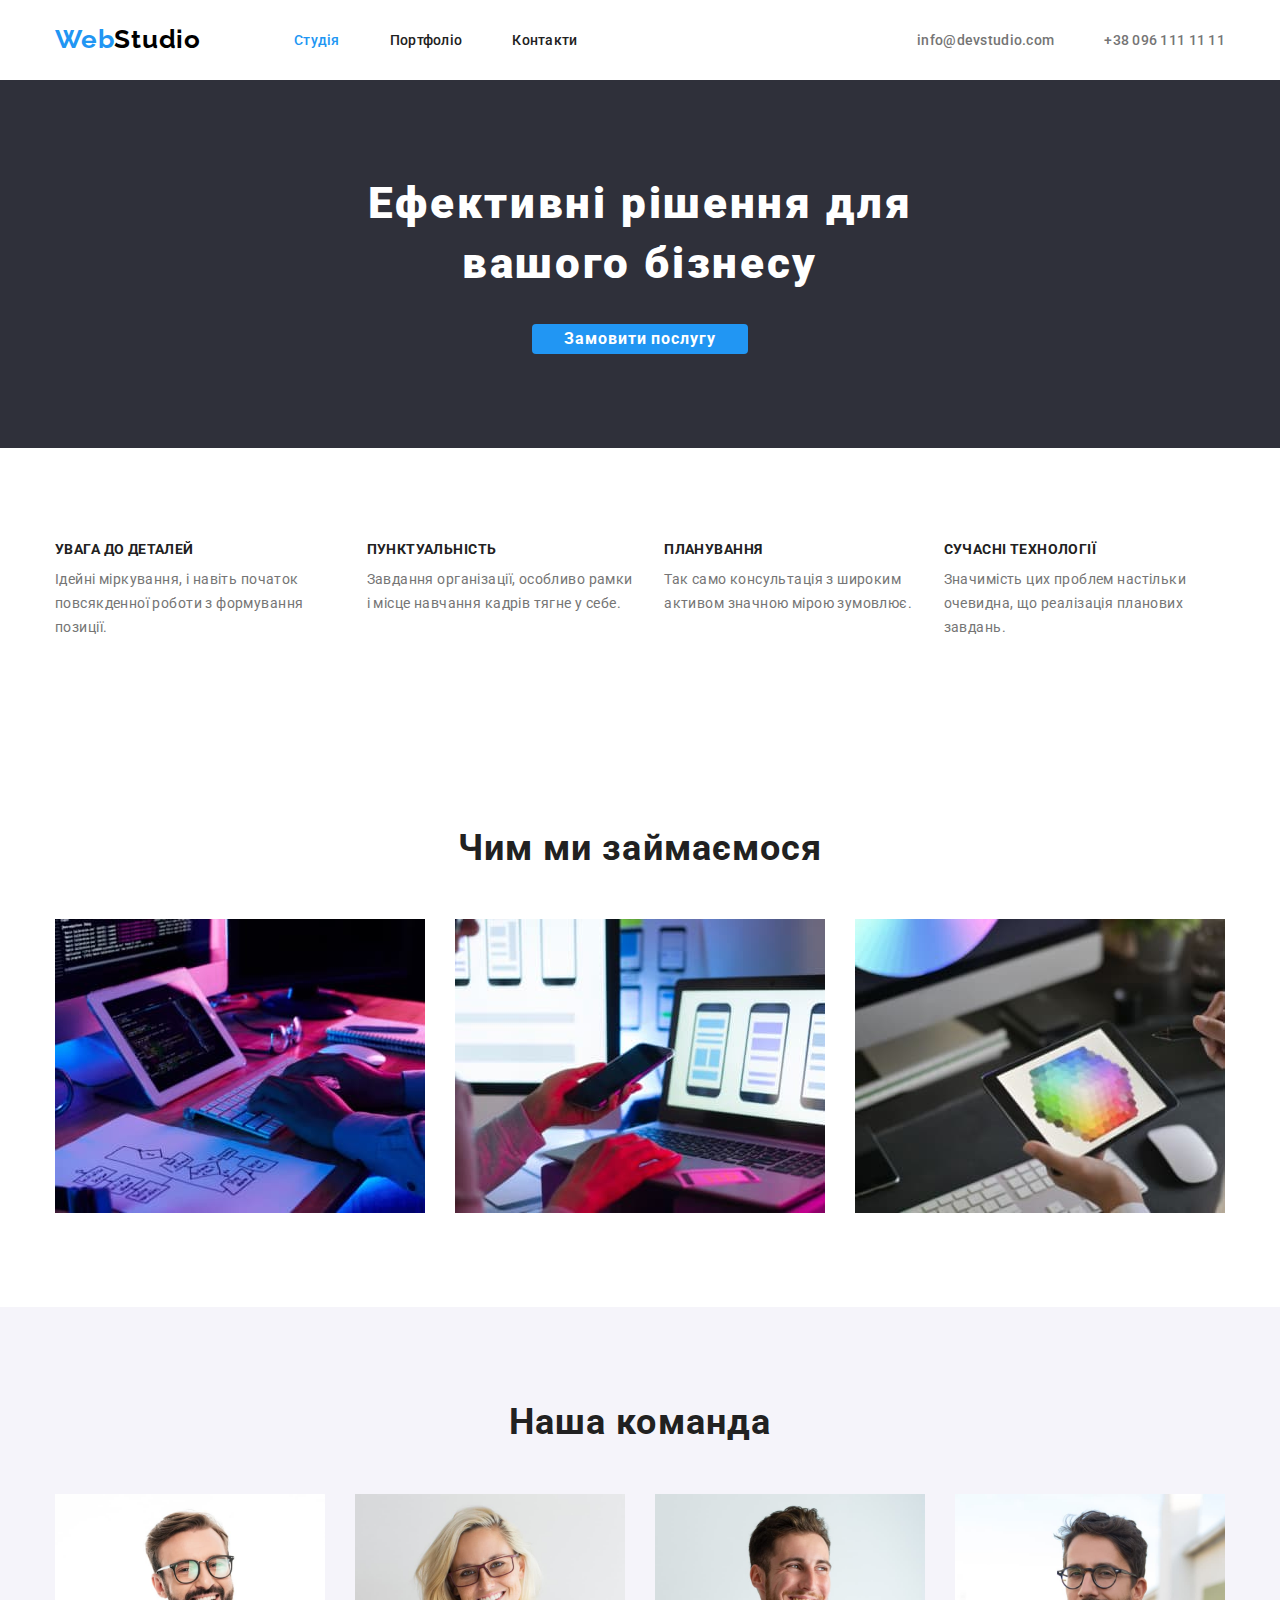
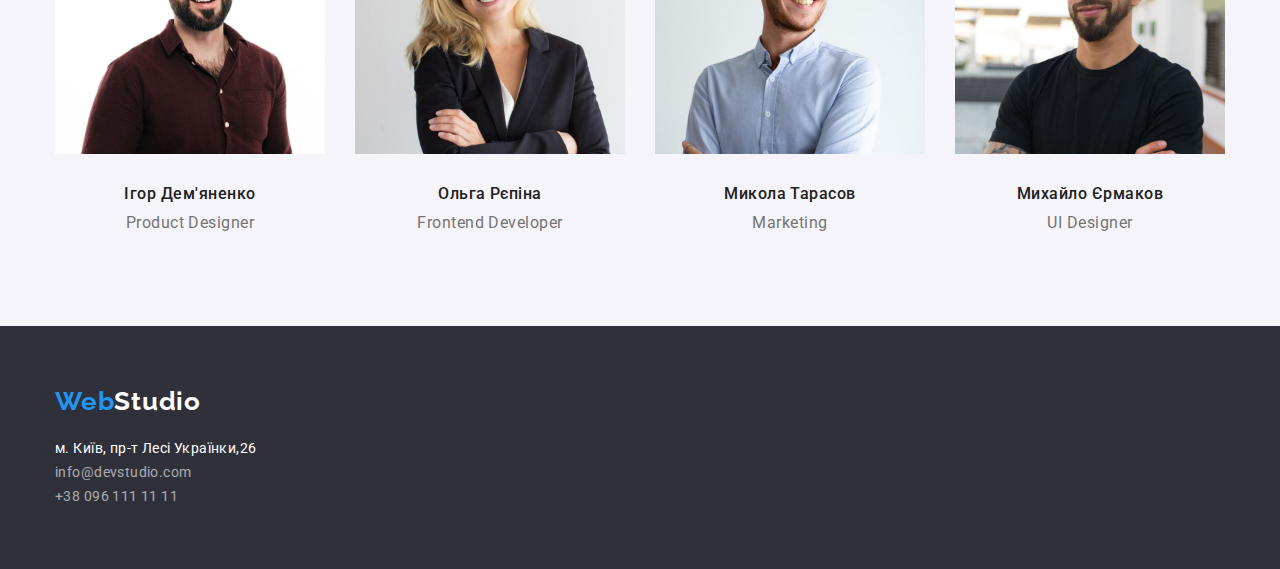
==== index.html @ e22659d8 "hw-03" ====
<!DOCTYPE html>
<html lang="uk">
<head>
    <meta charset="UTF-8">
    <meta http-equiv="X-UA-Compatible" content="IE=edge">
    <meta name="viewport" content="width=device-width, initial-scale=1.0">
    <title>WebStudio</title>
    <link rel="preconnect" href="https://fonts.googleapis.com"> 
    <link rel="preconnect" href="https://fonts.gstatic.com" crossorigin> 
    <link href="https://fonts.googleapis.com/css2?family=Raleway:wght@700&family=Roboto:wght@400;500;700;900&display=swap" rel="stylesheet">
    <link rel="stylesheet" href="https://cdnjs.cloudflare.com/ajax/libs/modern-normalize/1.1.0/modern-normalize.css">
    <link rel="stylesheet" href="css/styles.css">
</head>
<body>
    <header class="page-header">
        <div class="container header-container">
            <a class="logo link" href="./index.html">
                Web<span class="accent">Studio</span> 
            </a>
            <nav class="page-nav">
                <ul class="menu list">
                  <li class="menu-item"><a class="menu-link link current" href="#">Студія</a></li>
                  <li class="menu-item"><a class="menu-link link" href="./portfolio.html">Портфоліо</a></li>
                  <li class="menu-item"><a class="menu-link link" href="#">Контакти</a></li>
                </ul>
            </nav>
            <ul class="contacts list">
                <li class="contacts-item"><a class="contacts-mail link" href="mailto:info@devstudio.com">info@devstudio.com</a></li>
                <li class="contacts-item"><a class="contacts-tel link" href="tel:+380961111111">+38 096 111 11 11</a></li>
            </ul>
        </div>
    </header>

    <main class="page-main">
      
        <section class="page-main-hero">
            <div class="container">
               
                <h1 class="page-main-head">Ефективні рішення для вашого бізнесу</h1>
                <button class="page-main-button" type="button">Замовити послугу</button>
             
            </div>
        </section>
       
    </main>

    <section class="advantages-section">
        <div class="container">
            <h2 class="visually-hidden">Наші переваги</h2>
            <ul class="advantages-list list">
                <li class="advantages-item">
                    <h3 class="advantages-item-title">УВАГА ДО ДЕТАЛЕЙ</h3>
                    <p class="advantages-item-paragraph">Ідейні міркування, і навіть початок повсякденної роботи з формування позиції.

                    </p>
                </li>
                <li class="advantages-item">
                    <h3 class="advantages-item-title">ПУНКТУАЛЬНІСТЬ</h3>
                    <p class="advantages-item-paragraph">Завдання організації, особливо рамки і місце навчання кадрів тягне у себе.

                    </p>
                </li>
                <li class="advantages-item">
                    <h3 class="advantages-item-title">ПЛАНУВАННЯ</h3>
                    <p class="advantages-item-paragraph">Так само консультація з широким активом значною мірою зумовлює.

                    </p>
                </li>
                <li class="advantages-item">
                    <h3 class="advantages-item-title">СУЧАСНІ ТЕХНОЛОГІЇ</h3>
                    <p class="advantages-item-paragraph">Значимість цих проблем настільки очевидна, що реалізація планових завдань.

                    </p>
                </li>
            </ul>
        </div>
    </section>

    <section class="gallery">
       <h2 class="gallery-head">Чим ми займаємося</h2>
        <div class="container gallery-container">
            <ul class="gallery-list list">
                <li class="gallery-list-item"><img class="gallery-list-img" src="images/img.jpg" alt="фото1" width="370"/></li>
                <li class="gallery-list-item"><img class="gallery-list-img" src="images/img-2.jpg" alt="фото2" width="370"/></li>
                <li class="gallery-list-item"><img class="gallery-list-img" src="images/img-3.jpg" alt="фото3" width="370"/></li>
            </ul>
        </div>
    </section>

    <section class="section-team">
        <div class="container">
            <h2 class="section-team-head">Наша команда</h2>
            <ul class="section-team-list list">
                <li class="section-team-item">
                    <img class="section-team-img" src="images/photo.jpg" alt="Ігор Дем'яненко" width="270"/>
                    <h3 class="section-team-name">Ігор Дем'яненко</h3>
                    <p class="section-team-profession">Product Designer</p>
                </li>
                <li class="section-team-item">
                    <img class="section-team-img" src="images/photo-2.jpg" alt="Ольга Рєпіна" width="270"/>
                    <h3 class="section-team-name">Ольга Рєпіна</h3>
                    <p class="section-team-profession">Frontend Developer</p>
                </li>
                <li class="section-team-item">
                    <img class="section-team-img" src="images/photo-3.jpg" alt="Микола Тарасов" width="270"/>
                    <h3 class="section-team-name">Микола Тарасов</h3>
                    <p class="section-team-profession">Marketing</p>
                </li>
                <li class="section-team-item">
                    <img class="section-team-img" src="images/photo-4.jpg" alt="Михайло Єрмаков" width="270"/>
                    <h3 class="section-team-name">Михайло Єрмаков</h3>
                    <p class="section-team-profession">UI Designer</p>
                </li>
            </ul>
        </div>
    </section>

    <footer class="page-footer">
        <div class="container">
            <a class="logo-footer link" href="./index.html">
                Web<span class="logo-footer-accent">Studio</span>
            </a>
            
            <address class="page-footer-adress">
                <ul class="page-footer-list list">
                    <li class="page-footer-item"><a class="page-footer-map link" href="https://goo.gl/maps/fyVQW1wVVdpxyoAL6" target="_blank"  rel="noopener noreferrer" >м. Київ, пр-т Лесі Українки,26</a></li>
                    <li class="page-footer-item"><a class="page-footer-mail link" href="mailto:info@devstudio.com">info@devstudio.com</a></li>
                    <li class="page-footer-item"><a class="page-footer-tel link" href="tel:+380961111111">+38 096 111 11 11</a></li>
                </ul>
            </address>
        </div>
    </footer>
    
    
</body>
</html>
---- css/styles.css ----
:root{
 --primary-font:'Roboto', sans-serif;
 --secondary-font:'Raleway', sans-serif;
 --primary-text-color:#212121;
 --secondary-text-color:#757575;
 --primary-text-color-theme-dark:#FFFFFF;
 --accent-color:#2196F3;

}

.link{
 text-decoration: none;
}

.list{
 list-style: none;
}

img{
 display: block;
 max-width: 100%;
 height: auto;
}

button{
    font-family: inherit;
    cursor: pointer;
    padding: 0;
    margin: 0;
}

ul{
    margin-top: 0;
    margin-bottom: 0;
    padding-left: 0;
    padding-inline-start: 0;
}

h1,
h2,
h3,
h4,
h5,
h6 {
    margin: 0;
}
p {
    margin: 0;
}
address {
    font-style: normal;
}
section{
    padding-top:94px;
    padding-bottom: 94px;
}

body{
    font-family: var(--primary-font);
    color: var(--primary-text-color);
}
/* --header! */

.container{
    width: 1200px;
    margin-left: auto;
    margin-right: auto;
    padding-left: 15px;
    padding-right: 15px;
}

.header-container{
    display: flex;
    justify-content: center;
    align-items: center;
}

.logo{
    font-family:var(--secondary-font);
    font-weight: 700;
    font-size: 26px;
    line-height: 1.2;
    letter-spacing: 0.03em;
    color:#2196F3;
    display: inline-block;
    padding-top: 24px;
    padding-bottom: 25px;
    margin-right: 93px;
    

}

.accent{
    color:#000000;
}

.menu{
    display: flex;
    gap: 50px;
    margin: 0;

}

.menu-item{
    font-size: 14px;
}

.menu-link{
    font-weight: 500;
    font-size: 14px;
    line-height: 1.14;
    letter-spacing: 0.02em;
    color: var(--primary-text-color);
}


.current{
    color: var(--accent-color);
}

.menu-link:focus,
.menu-link:hover {
    color:var(--accent-color);
}

.contacts{
    display: flex;
    gap: 50px;
    margin-left:auto;
} 

.contacts-item{
    font-size: 14px;
}

.contacts-mail{
    font-weight: 500;
    font-size: 14px;
    line-height: 1.14;
    letter-spacing: 0.02em;
    color: var(--secondary-text-color);
}

.contacts-mail:focus,
.contacts-mail:hover {
    color: var(--accent-color);
}

.contacts-tel{    
    font-weight: 500;
    font-size: 14px;
    line-height: 1.14;
    letter-spacing: 0.02em;
    color: var(--secondary-text-color);

}

.contacts-tel:focus,
.contacts-tel:hover {
    color: var(--accent-color);
}

/* --main */
.page-main{
    background-color: #2F303A;
}



.page-main-head{
    font-weight: 900;
    font-size: 44px;
    line-height: 1.36;
    letter-spacing: 0.06em;
    margin:auto ;
    width: 696px;
    text-align: center;
    color:var(--primary-text-color-theme-dark);
}

.page-main-button{
    font-weight: 700;
    font-size: 16px;
    line-height: 1.88;
    letter-spacing: 0.06em;
    width: 216px;
    margin:auto;
    margin-top: 30px;
    background-color: var(--accent-color);
    border-radius: 4px;
    border: 0;
    display: block;
    color: var(--primary-text-color-theme-dark);

    
}

.page-main-button:focus,
.page-main-button:hover{
    background-color:#188CE8;
    color: var(--primary-text-color-theme-dark);
}

/* section-advantages */
.visually-hidden{
    position: absolute;
    white-space: nowrap;
    width: 1px;
    height: 1px;
    overflow: hidden;
    border: 0;
    padding: 0;
    clip: rect(0 0 0 0);
    clip-path: inset(50%);
    margin: -1px;
}

.advantages-list{
    display: flex;
    gap: 30px;
}


.advantages-item-title{
    font-weight: 700;
    font-size: 14px;
    line-height: 1.14;
    letter-spacing: 0.03em;
    text-transform: uppercase;
}

.advantages-item-paragraph{
    font-size: 14px;
    line-height: 1.71;
    letter-spacing: 0.03em;
    color: var(--secondary-text-color);
    margin-top: 10px;
}

/* --section-gallery */
.gallery-head{
    font-weight: 700;
    font-size: 36px;
    line-height: 1.16;
    text-align: center;
    letter-spacing: 0.03em;

}

.gallery-container{
    margin-top: 50px;
}

.gallery-list{
    display: flex;
    gap: 30px;
}

/* --section-team */

.section-team{
    background-color: #F5F4FA;
}
.section-team-head{
    font-weight: 700;
    font-size: 36px;
    line-height: 1.17;
    text-align: center;
    letter-spacing: 0.03em;
}

.section-team-list{
    display: flex;
    gap: 30px;
    margin-top: 50px;
}

.section-team-name{
    font-weight: 500;
    font-size: 16px;
    line-height: 1.19;
    text-align: center;
    letter-spacing: 0.03em;
    margin-top: 30px;
}

.section-team-profession{
    font-size: 16px;
    line-height: 1.19;
    text-align: center;
    letter-spacing: 0.03em;
    color: var(--secondary-text-color);
    margin-top: 10px;

}

/* --footer */
.page-footer{
    background-color:#2F303A ;
    padding-top: 60px;
    padding-bottom: 60px;
}

.logo-footer{
    font-family:var(--secondary-font);
    font-weight: 700;
    font-size: 26px;
    line-height: 1.2;
    letter-spacing: 0.03em;
    color: var(--accent-color);

}

.logo-footer-accent{
    color: var(--primary-text-color-theme-dark);
}

.page-footer-adress{
    margin-top: 20px;
   
}

.page-footer-map{
    font-style: normal;
    font-size: 14px;
    line-height: 1.71;
    letter-spacing: 0.03em;
    color:var(--primary-text-color-theme-dark);
}

.page-footer-map:focus,
.page-footer-map:hover {
    color: var(--accent-color);
}

.page-footer-mail {
    font-style: normal;
    font-size: 14px;
    line-height: 1.71;
    letter-spacing: 0.03em;
    color: rgba(255, 255, 255, 0.6);
    margin-top: 9px;
}

.page-footer-mail:focus,
.page-footer-mail:hover {
    color: var(--accent-color);
}

.page-footer-tel{
    font-style: normal;
    font-size: 14px;
    line-height: 1.71;
    letter-spacing: 0.03em;
    color: rgba(255, 255, 255, 0.6);
    margin-top: 9px;
}

.page-footer-tel:focus,
.page-footer-tel:hover {
    color: var(--accent-color);
}

/* --portfolio */

.page-main-portfolio-list{
 display: flex;
 gap: 8px;
 width: 575px;
 margin-left: 312px;
 margin-right: 298px;
 margin-bottom: 34px;
}


.page-main-portfolio-button{
    font-weight: 500;
    font-size: 16px;
    line-height: 1.62;
    text-align: center;
    letter-spacing: 0.03em;
    width: 112px;
    height: 38px;
    left: 593px;
    top: 174px;
    background: #F5F4FA;
    border-radius: 4px;
    border: none;
    


}

.page-main-portfolio-button:focus,
.page-main-portfolio-button:hover{
    background-color: var(--accent-color);
    color: var(--primary-text-color-theme-dark);
}

.portfolio-list{
    display: flex;
    gap: 30px;
    flex-wrap: wrap;
    width: 1170px;

}


.portfolio-item-head{
    font-weight: 700;
    font-size: 18px;
    line-height: 2;
    letter-spacing: 0.06em;
}

.portfolio-item-filter{
    font-size: 16px;
    line-height: 1.9;
    letter-spacing: 0.03em;
    color: var(--secondary-text-color);

}

.container-descr{
    padding: 20px 24px;
    border: 1px solid #eeee;
    border-top: transparent;
}
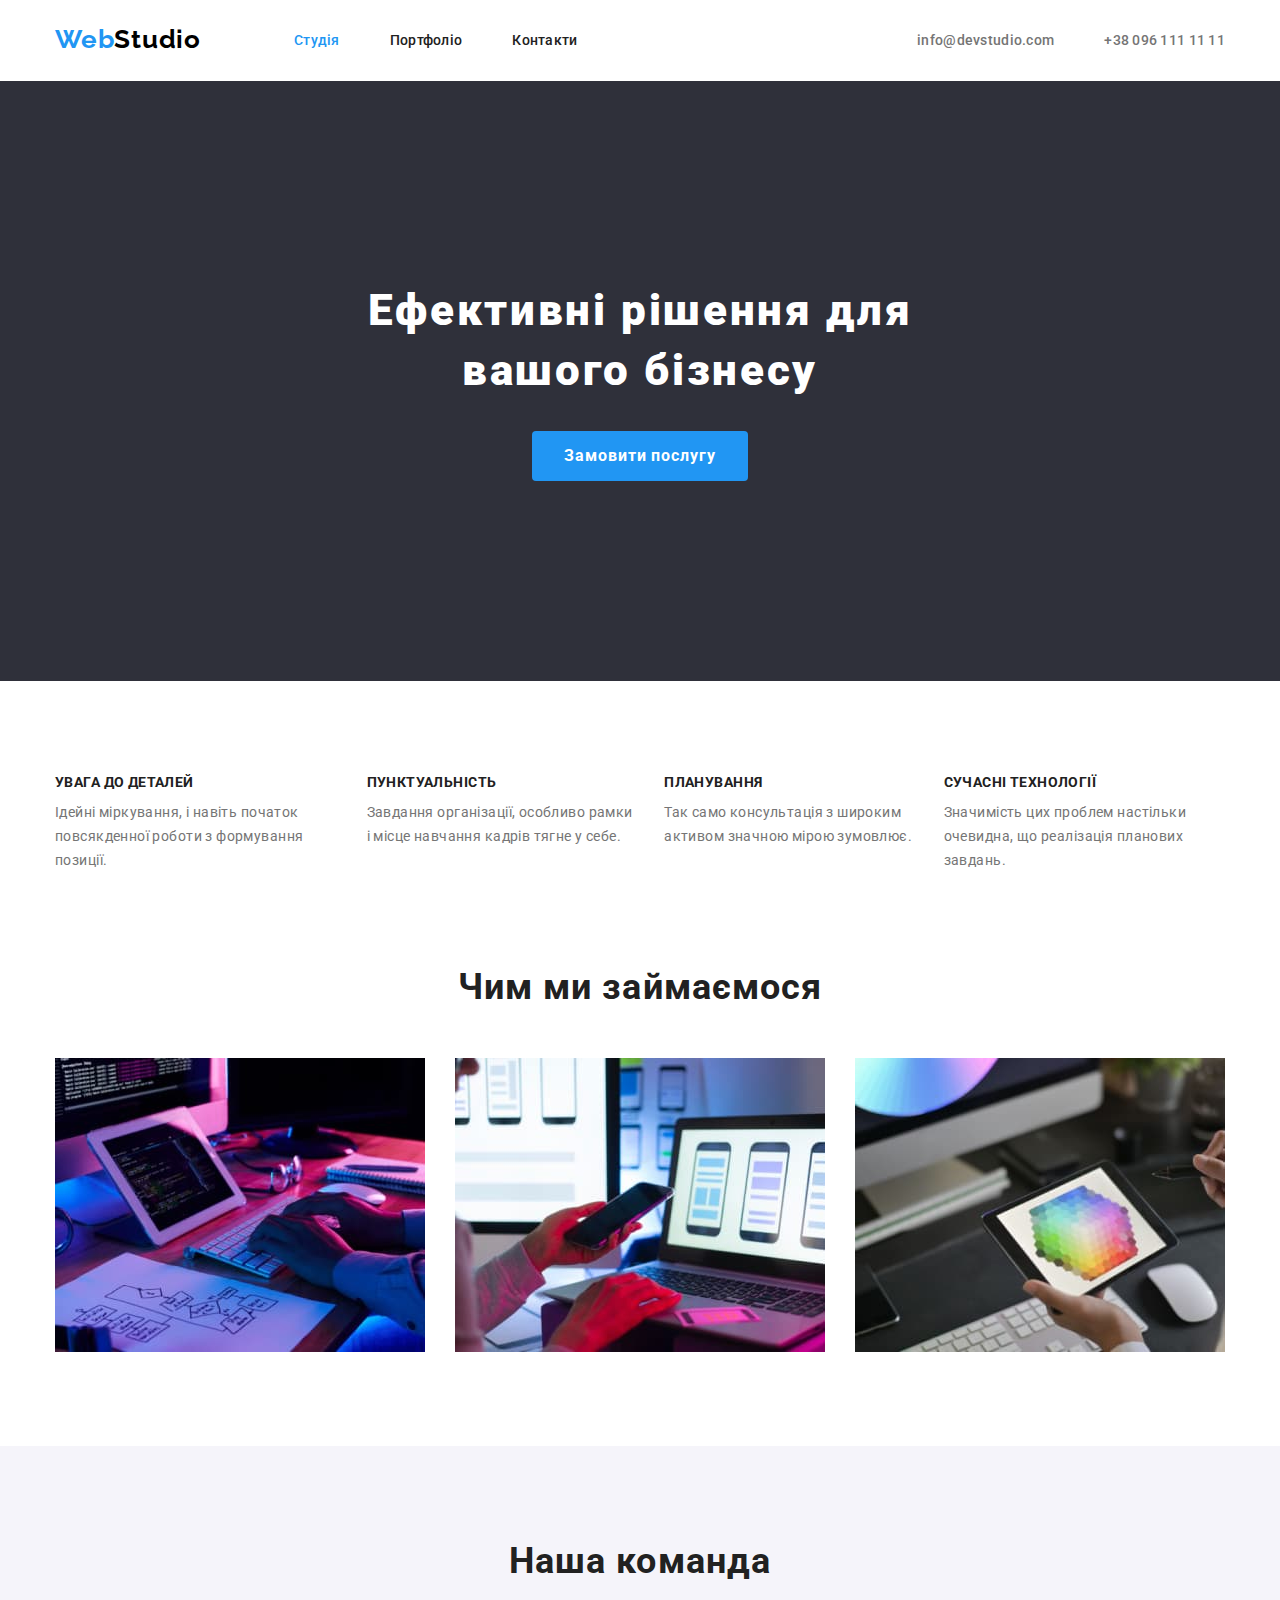
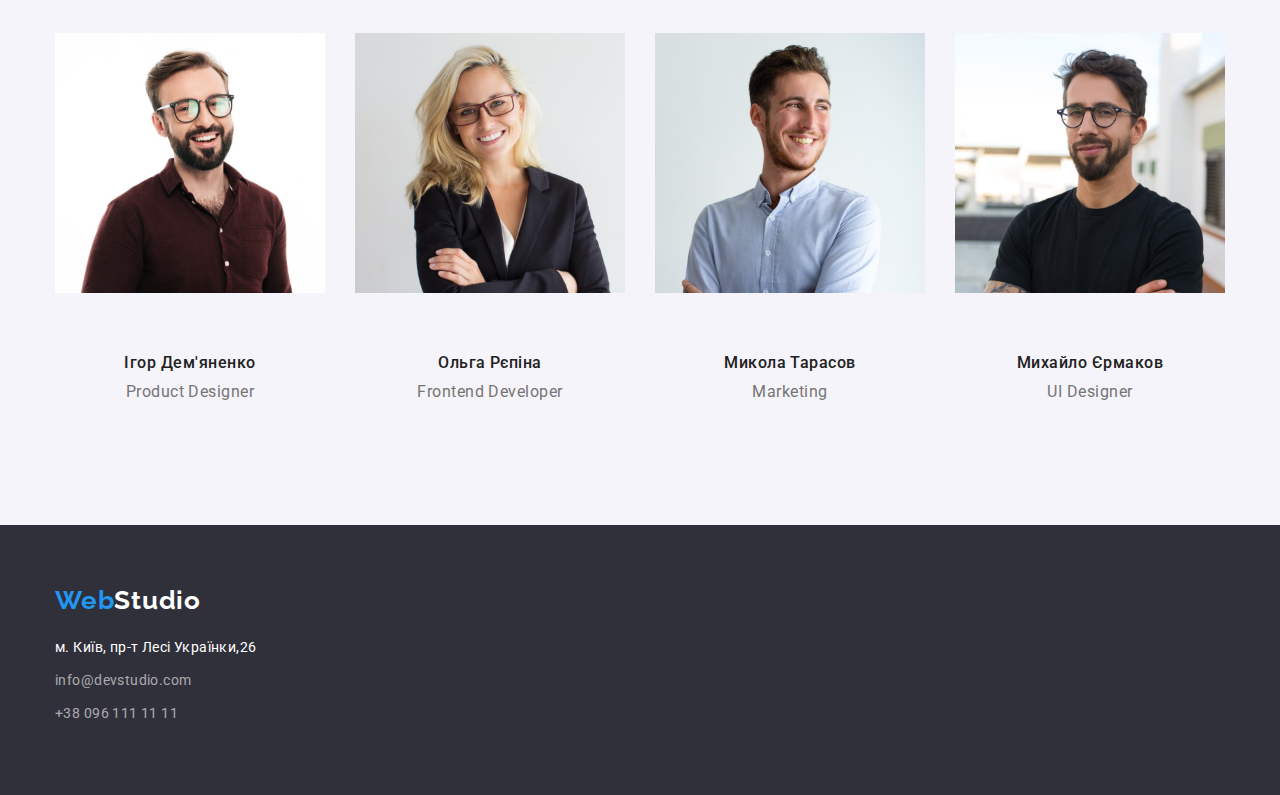
==== commit 6bb5d586: "hm03.fix" ====
--- a/index.html
+++ b/index.html
@@ -77,8 +77,8 @@
     </section>
 
     <section class="gallery">
-       <h2 class="gallery-head">Чим ми займаємося</h2>
         <div class="container gallery-container">
+            <h2 class="gallery-head">Чим ми займаємося</h2>
             <ul class="gallery-list list">
                 <li class="gallery-list-item"><img class="gallery-list-img" src="images/img.jpg" alt="фото1" width="370"/></li>
                 <li class="gallery-list-item"><img class="gallery-list-img" src="images/img-2.jpg" alt="фото2" width="370"/></li>
@@ -93,23 +93,31 @@
             <ul class="section-team-list list">
                 <li class="section-team-item">
                     <img class="section-team-img" src="images/photo.jpg" alt="Ігор Дем'яненко" width="270"/>
-                    <h3 class="section-team-name">Ігор Дем'яненко</h3>
-                    <p class="section-team-profession">Product Designer</p>
+                    <div class="team-info">
+                        <h3 class="section-team-name">Ігор Дем'яненко</h3>
+                        <p class="section-team-profession">Product Designer</p>
+                    </div>
                 </li>
                 <li class="section-team-item">
                     <img class="section-team-img" src="images/photo-2.jpg" alt="Ольга Рєпіна" width="270"/>
-                    <h3 class="section-team-name">Ольга Рєпіна</h3>
-                    <p class="section-team-profession">Frontend Developer</p>
+                    <div class="team-info">
+                        <h3 class="section-team-name">Ольга Рєпіна</h3>
+                        <p class="section-team-profession">Frontend Developer</p>
+                    </div>
                 </li>
                 <li class="section-team-item">
                     <img class="section-team-img" src="images/photo-3.jpg" alt="Микола Тарасов" width="270"/>
-                    <h3 class="section-team-name">Микола Тарасов</h3>
-                    <p class="section-team-profession">Marketing</p>
+                    <div class="team-info">
+                        <h3 class="section-team-name">Микола Тарасов</h3>
+                        <p class="section-team-profession">Marketing</p>
+                    </div>
                 </li>
                 <li class="section-team-item">
                     <img class="section-team-img" src="images/photo-4.jpg" alt="Михайло Єрмаков" width="270"/>
-                    <h3 class="section-team-name">Михайло Єрмаков</h3>
-                    <p class="section-team-profession">UI Designer</p>
+                    <div class="team-info">
+                        <h3 class="section-team-name">Михайло Єрмаков</h3>
+                        <p class="section-team-profession">UI Designer</p>
+                    </div>
                 </li>
             </ul>
         </div>
--- a/css/styles.css
+++ b/css/styles.css
@@ -51,8 +51,8 @@
     font-style: normal;
 }
 section{
-    padding-top:94px;
-    padding-bottom: 94px;
+    /* padding-top:94px;
+    padding-bottom: 94px; */
 }
 
 body{
@@ -94,11 +94,15 @@
     color:#000000;
 }
 
+.page-nav{
+    padding-top: 32px;
+    padding-bottom: 32px;
+}
+
 .menu{
     display: flex;
     gap: 50px;
     margin: 0;
-
 }
 
 .menu-item{
@@ -127,6 +131,8 @@
     display: flex;
     gap: 50px;
     margin-left:auto;
+    padding-top: 32px;
+    padding-bottom: 32px;
 } 
 
 .contacts-item{
@@ -163,6 +169,7 @@
 /* --main */
 .page-main{
     background-color: #2F303A;
+    height: 600px;
 }
 
 
@@ -176,6 +183,8 @@
     width: 696px;
     text-align: center;
     color:var(--primary-text-color-theme-dark);
+    padding-top: 200px;
+    margin-bottom: 30px;
 }
 
 .page-main-button{
@@ -184,8 +193,8 @@
     line-height: 1.88;
     letter-spacing: 0.06em;
     width: 216px;
+    height: 50px;
     margin:auto;
-    margin-top: 30px;
     background-color: var(--accent-color);
     border-radius: 4px;
     border: 0;
@@ -202,6 +211,13 @@
 }
 
 /* section-advantages */
+
+
+.advantages-section{
+    padding-top:94px;
+    padding-bottom: 94px;
+}
+
 .visually-hidden{
     position: absolute;
     white-space: nowrap;
@@ -238,17 +254,19 @@
 }
 
 /* --section-gallery */
+
+.gallery-container{
+    padding-bottom: 94px;
+}
+
 .gallery-head{
     font-weight: 700;
     font-size: 36px;
     line-height: 1.16;
     text-align: center;
     letter-spacing: 0.03em;
-
-}
-
-.gallery-container{
-    margin-top: 50px;
+    margin-bottom: 50px;
+
 }
 
 .gallery-list{
@@ -260,6 +278,8 @@
 
 .section-team{
     background-color: #F5F4FA;
+    padding-top: 94px;
+    padding-bottom: 94px;
 }
 .section-team-head{
     font-weight: 700;
@@ -273,6 +293,10 @@
     display: flex;
     gap: 30px;
     margin-top: 50px;
+}
+
+.team-info{
+    padding: 30px 0;
 }
 
 .section-team-name{
@@ -308,16 +332,20 @@
     line-height: 1.2;
     letter-spacing: 0.03em;
     color: var(--accent-color);
-
+    
+
+}
+
+.page-footer-item{
+    margin-bottom: 9px;
 }
 
 .logo-footer-accent{
     color: var(--primary-text-color-theme-dark);
 }
 
-.page-footer-adress{
-    margin-top: 20px;
-   
+.page-footer-list{
+    padding-top: 20px;
 }
 
 .page-footer-map{
@@ -326,6 +354,8 @@
     line-height: 1.71;
     letter-spacing: 0.03em;
     color:var(--primary-text-color-theme-dark);
+    
+   
 }
 
 .page-footer-map:focus,
@@ -339,7 +369,7 @@
     line-height: 1.71;
     letter-spacing: 0.03em;
     color: rgba(255, 255, 255, 0.6);
-    margin-top: 9px;
+   
 }
 
 .page-footer-mail:focus,
@@ -353,7 +383,7 @@
     line-height: 1.71;
     letter-spacing: 0.03em;
     color: rgba(255, 255, 255, 0.6);
-    margin-top: 9px;
+    
 }
 
 .page-footer-tel:focus,
@@ -362,14 +392,18 @@
 }
 
 /* --portfolio */
+
+.page-main-portfolio-hero{
+    padding: 94px 0;
+}
 
 .page-main-portfolio-list{
  display: flex;
  gap: 8px;
- width: 575px;
- margin-left: 312px;
- margin-right: 298px;
- margin-bottom: 34px;
+ margin-bottom: 50px;
+ justify-content: center;
+ padding-left: 312px;
+ padding-right:  298px;
 }
 
 
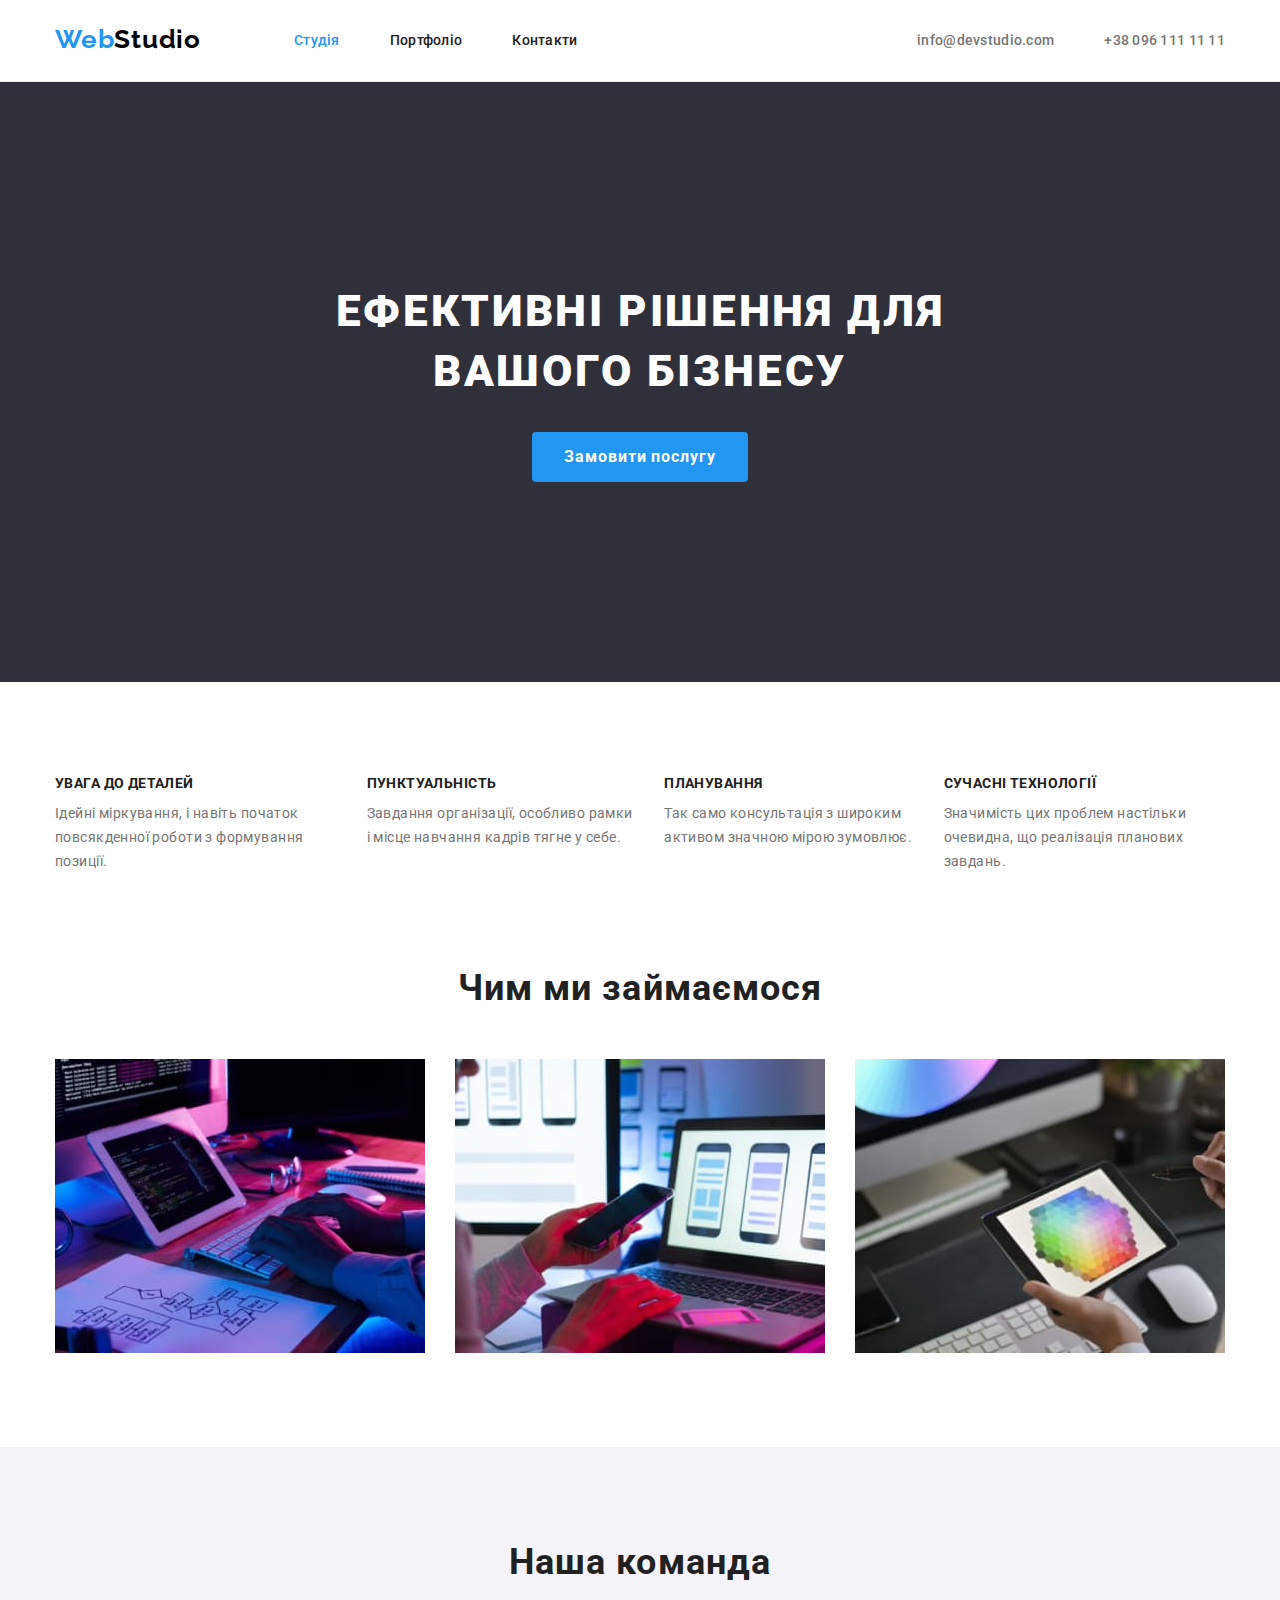
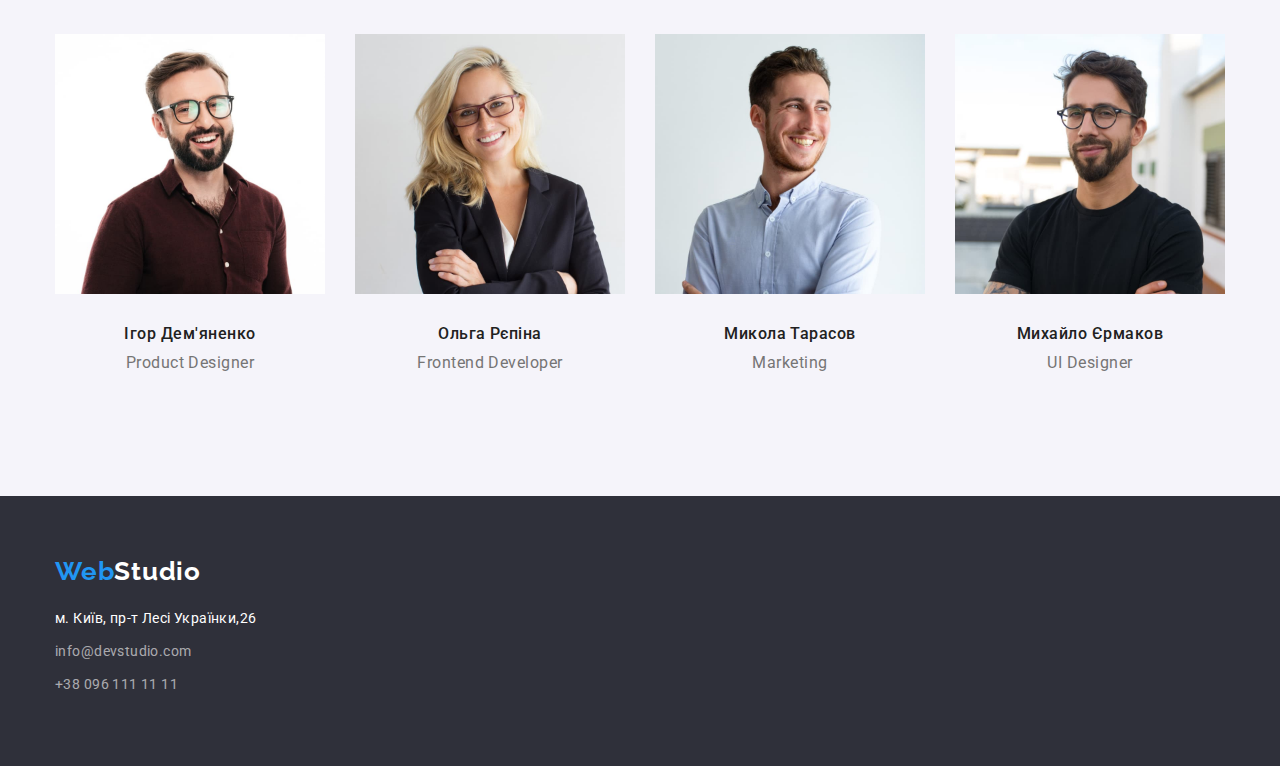
==== commit f2a57a35: "hw03.fix" ====
--- a/index.html
+++ b/index.html
@@ -36,7 +36,7 @@
         <section class="page-main-hero">
             <div class="container">
                
-                <h1 class="page-main-head">Ефективні рішення для вашого бізнесу</h1>
+                <h1 class="page-main-head">ЕФЕКТИВНІ РІШЕННЯ ДЛЯ ВАШОГО БІЗНЕСУ </h1>
                 <button class="page-main-button" type="button">Замовити послугу</button>
              
             </div>
--- a/css/styles.css
+++ b/css/styles.css
@@ -69,6 +69,10 @@
     padding-right: 15px;
 }
 
+.page-header{
+    border-bottom: 1px solid #ECECEC;
+}
+
 .header-container{
     display: flex;
     justify-content: center;
@@ -170,6 +174,10 @@
 .page-main{
     background-color: #2F303A;
     height: 600px;
+}
+
+.page-main-hero{
+    padding: 200px 0;
 }
 
 
@@ -183,7 +191,6 @@
     width: 696px;
     text-align: center;
     color:var(--primary-text-color-theme-dark);
-    padding-top: 200px;
     margin-bottom: 30px;
 }
 
@@ -255,7 +262,7 @@
 
 /* --section-gallery */
 
-.gallery-container{
+.gallery{
     padding-bottom: 94px;
 }
 
@@ -305,7 +312,6 @@
     line-height: 1.19;
     text-align: center;
     letter-spacing: 0.03em;
-    margin-top: 30px;
 }
 
 .section-team-profession{
@@ -402,8 +408,7 @@
  gap: 8px;
  margin-bottom: 50px;
  justify-content: center;
- padding-left: 312px;
- padding-right:  298px;
+ 
 }
 
 
@@ -413,16 +418,13 @@
     line-height: 1.62;
     text-align: center;
     letter-spacing: 0.03em;
-    width: 112px;
+   
     height: 38px;
-    left: 593px;
-    top: 174px;
+    
     background: #F5F4FA;
     border-radius: 4px;
     border: none;
-    
-
-
+    padding: 6px 22px;
 }
 
 .page-main-portfolio-button:focus,
